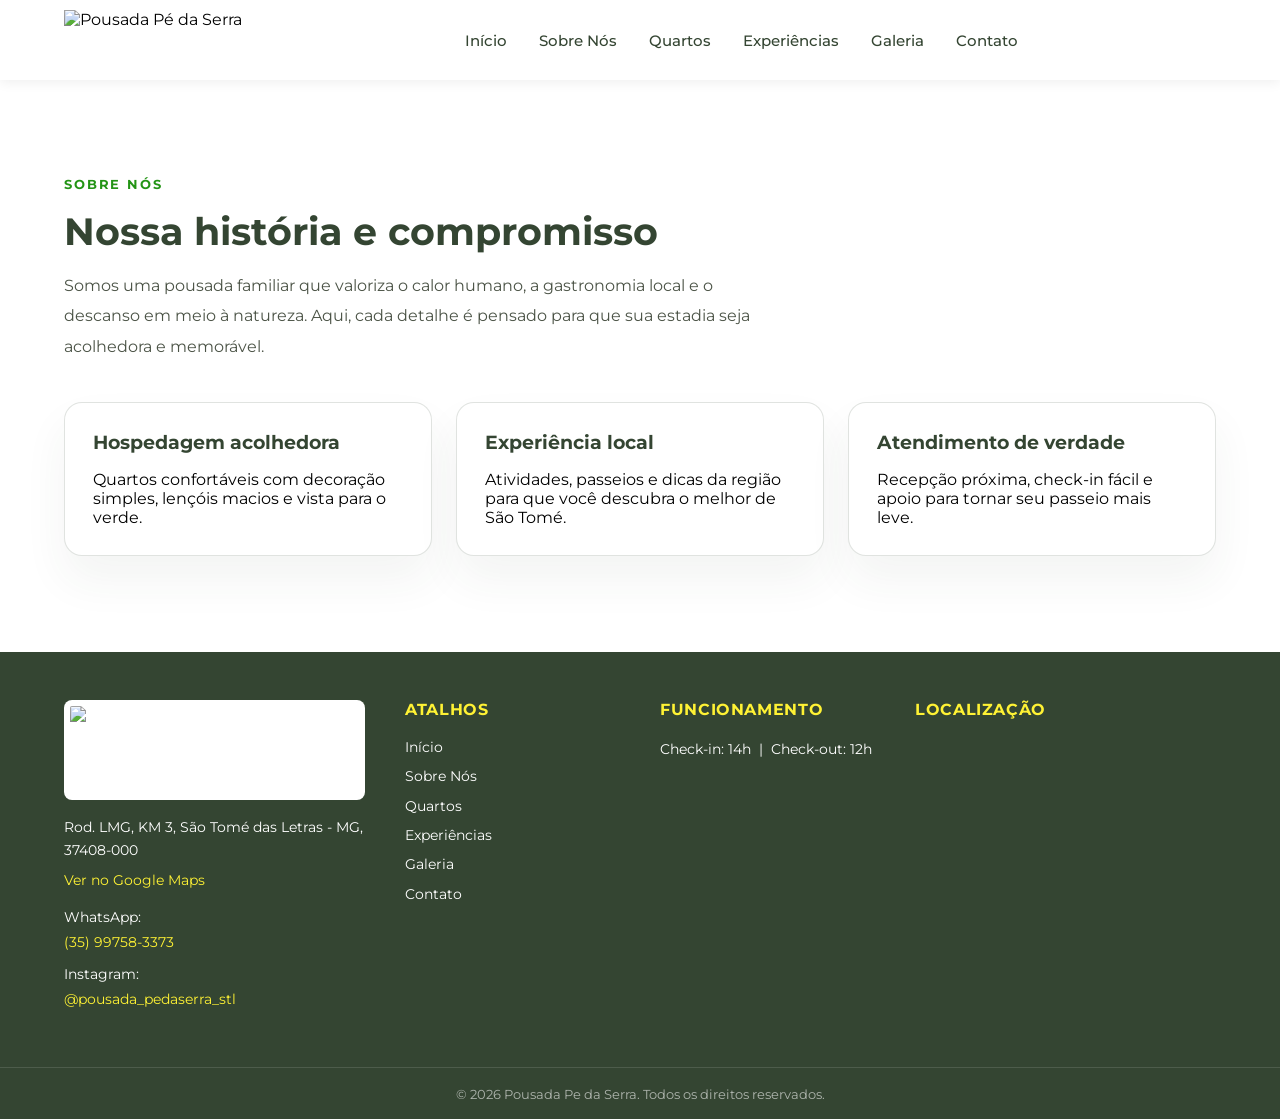
==== sobre.html @ 11a93ad6 "Criação da tela inicial e da tela "sobre nós" além de adicionar um sistema de slide que irá mostrar " ====
<!DOCTYPE html>
<html lang="pt-BR">
<head>
  <meta charset="UTF-8" />
  <meta name="viewport" content="width=device-width, initial-scale=1.0" />
  <title>Sobre Nós - Pousada Pé da Serra</title>

  <link rel="icon" type="image/png" href="Img/Logo.png" />
  <link rel="preconnect" href="https://fonts.googleapis.com" />
  <link rel="preconnect" href="https://fonts.gstatic.com" crossorigin />
  <link href="https://fonts.googleapis.com/css2?family=Montserrat:wght@400;500;600;700&display=swap" rel="stylesheet" />

  <link rel="stylesheet" href="style.css" />
</head>
<body>

  <header class="header" id="header">
    <div class="header__container">
      <a href="index.html" class="header__logo">
        <img src="Img/Logo.png" alt="Pousada Pé da Serra" />
      </a>

      <nav class="nav" id="nav">
        <ul class="nav__list">
          <li><a href="index.html" class="nav__link">Início</a></li>
          <li><a href="sobre.html" class="nav__link">Sobre Nós</a></li>
          <li><a href="#quartos" class="nav__link">Quartos</a></li>
          <li><a href="#experiencias" class="nav__link">Experiências</a></li>
          <li><a href="#galeria" class="nav__link">Galeria</a></li>
          <li><a href="#contato" class="nav__link">Contato</a></li>
        </ul>
      </nav>
    </div>
  </header>

  <main class="main">
    <section class="section about" id="sobre">
      <div class="section__container">
        <span class="section__eyebrow">Sobre Nós</span>
        <h2 class="section__title">Nossa história e compromisso</h2>
        <p class="section__text">
          Somos uma pousada familiar que valoriza o calor humano, a gastronomia local e o descanso em meio à natureza. Aqui, cada detalhe é pensado para que sua estadia seja acolhedora e memorável.
        </p>

        <div class="about__grid">
          <article class="feature-card">
            <h3>Hospedagem acolhedora</h3>
            <p>Quartos confortáveis com decoração simples, lençóis macios e vista para o verde.</p>
          </article>
          <article class="feature-card">
            <h3>Experiência local</h3>
            <p>Atividades, passeios e dicas da região para que você descubra o melhor de São Tomé.</p>
          </article>
          <article class="feature-card">
            <h3>Atendimento de verdade</h3>
            <p>Recepção próxima, check-in fácil e apoio para tornar seu passeio mais leve.</p>
          </article>
        </div>
      </div>
    </section>
  </main>

  <footer class="footer">
    <div class="footer__container">

      <div class="footer__brand">
        <img src="Img/Logo.png" alt="Pousada Pé da Serra" class="footer__logo" />
        <address class="footer__address">
          Rod. LMG, KM 3, São Tomé das Letras - MG, 37408-000
        </address>
        <a href="https://www.google.com/maps/search/Pousada+P%C3%A9+da+Serra+S%C3%A3o+Tom%C3%A9+das+Letras" class="footer__map-link" target="_blank" rel="noopener">
          Ver no Google Maps
        </a>
        <p class="footer__contact">
          WhatsApp:<br />
          <a href="https://wa.me/5535997583373">(35) 99758-3373</a>
        </p>
        <p class="footer__contact">
          Instagram:<br />
          <a href="https://instagram.com/pousada_pedaserra_stl" target="_blank" rel="noopener">
            @pousada_pedaserra_stl
          </a>
        </p>
      </div>

      <div class="footer__col">
        <h3 class="footer__title">Atalhos</h3>
        <ul class="footer__links">
          <li><a href="index.html">Início</a></li>
          <li><a href="sobre.html">Sobre Nós</a></li>
          <li><a href="#quartos">Quartos</a></li>
          <li><a href="#experiencias">Experiências</a></li>
          <li><a href="#galeria">Galeria</a></li>
          <li><a href="#contato">Contato</a></li>
        </ul>
      </div>

      <div class="footer__col">
        <h3 class="footer__title">Funcionamento</h3>
        <p>Check-in: 14h &nbsp;|&nbsp; Check-out: 12h</p>
      </div>

      <div class="footer__col">
        <h3 class="footer__title">Localização</h3>
        <div class="footer__map">
          <iframe
            title="Localização Pousada Pé da Serra"
            src="https://maps.google.com/maps?q=Pousada+P%C3%A9+da+Serra+S%C3%A3o+Tom%C3%A9+das+Letras&t=h&z=16&output=embed"
            allowfullscreen
            loading="lazy"
            referrerpolicy="no-referrer-when-downgrade">
          </iframe>
        </div>
      </div>

    </div>

    <div class="footer__bottom">
      <p>&copy; 2026 Pousada Pe da Serra. Todos os direitos reservados.</p>
    </div>
  </footer>

  <script src="script.js"></script>
</body>
</html>
---- style.css ----
:root {
  --clr-white: #ffffff;
  --clr-green: #239415;
  --clr-dark: #344532;
  --clr-yellow: #fff234;
  --clr-black: #000000;

  --font-main: 'Montserrat', sans-serif;

  --header-h: 80px;
}

*,
*::before,
*::after {
  box-sizing: border-box;
  margin: 0;
  padding: 0;
}

html {
  scroll-behavior: smooth;
}

body {
  font-family: var(--font-main);
  color: var(--clr-black);
  background-color: var(--clr-white);
}

ul { list-style: none; }
a { text-decoration: none; color: inherit; }
img { max-width: 100%; display: block; }
address { font-style: normal; }

.header {
  position: sticky;
  top: 0;
  z-index: 100;
  width: 100%;
  height: var(--header-h);
  background-color: var(--clr-white);
  box-shadow: 0 2px 12px rgba(0, 0, 0, 0.07);
  transition: box-shadow 0.3s;
}

.header.scrolled {
  box-shadow: 0 4px 20px rgba(0, 0, 0, 0.13);
}

.header__container {
  max-width: 1200px;
  height: 100%;
  margin: 0 auto;
  padding: 0 1.5rem;
  display: flex;
  align-items: center;
  justify-content: space-between;
  gap: 1.5rem;
}

.nav {
  flex: 1;
  display: flex;
  justify-content: center;
}

.header__logo img {
  height: 60px;
  width: auto;
  object-fit: contain;
}

.nav__list {
  display: flex;
  gap: 2rem;
  align-items: center;
}

.nav__link {
  font-size: 0.95rem;
  font-weight: 500;
  color: var(--clr-dark);
  position: relative;
  padding-bottom: 4px;
  transition: color 0.2s;
}

.nav__link::after {
  content: '';
  position: absolute;
  bottom: 0;
  left: 0;
  width: 0;
  height: 2px;
  background-color: var(--clr-green);
  transition: width 0.25s ease;
}

.nav__link:hover,
.nav__link.active {
  color: var(--clr-green);
}

.nav__link:hover::after,
.nav__link.active::after {
  width: 100%;
}

.main {
  min-height: 60vh;
}

.hero {
  min-height: calc(100vh - var(--header-h));
  display: flex;
  align-items: center;
  position: relative;
  overflow: hidden;
  color: var(--clr-white);
}

.hero::before {
  content: '';
  position: absolute;
  top: 0;
  left: 0;
  width: 100%;
  height: 100%;
  background: linear-gradient(180deg, rgba(35, 148, 21, 0.85) 0%, rgba(22, 58, 17, 0.85) 100%);
  z-index: 1;
}

.hero__slideshow {
  position: absolute;
  top: 0;
  left: 0;
  width: 100%;
  height: 100%;
  z-index: 0;
}

.hero__slide {
  position: absolute;
  top: 0;
  left: 0;
  width: 100%;
  height: 100%;
  background-size: cover;
  background-position: center;
  background-repeat: no-repeat;
  opacity: 0;
  animation: slideshow 20s infinite;
}

.hero__slide:nth-child(1) {
  background-image: url('Img/slide1.jpg');
  animation-delay: 0s;
}

.hero__slide:nth-child(2) {
  background-image: url('Img/slide2.jpg');
  animation-delay: 5s;
}

.hero__slide:nth-child(3) {
  background-image: url('Img/slide3.jpg');
  animation-delay: 10s;
}

.hero__slide:nth-child(4) {
  background-image: url('Img/slide4.jpg');
  animation-delay: 15s;
}

@keyframes slideshow {
  0%, 20% {
    opacity: 1;
  }
  25%, 100% {
    opacity: 0;
  }
}

.section__container {
  max-width: 1200px;
  margin: 0 auto;
  padding: 0 1.5rem;
  position: relative;
  z-index: 2;
}

.hero__content {
  max-width: 620px;
  padding: 5rem 0;
}

.hero__eyebrow {
  display: inline-block;
  margin-bottom: 1rem;
  font-weight: 700;
  text-transform: uppercase;
  letter-spacing: 0.16em;
  color: var(--clr-yellow);
  font-size: 0.8rem;
}

.hero__title {
  font-size: clamp(2.5rem, 4vw, 4rem);
  line-height: 1.05;
  margin-bottom: 1.5rem;
}

.hero__text {
  font-size: 1rem;
  line-height: 1.85;
  max-width: 38rem;
  margin-bottom: 2rem;
  color: rgba(255, 255, 255, 0.92);
}

.hero__actions {
  display: flex;
  flex-wrap: wrap;
  gap: 1rem;
}

.btn {
  display: inline-flex;
  align-items: center;
  justify-content: center;
  padding: 1rem 1.6rem;
  border-radius: 999px;
  font-weight: 700;
  transition: transform 0.2s, opacity 0.2s;
}

.btn:hover {
  transform: translateY(-1px);
  opacity: 0.95;
}

.btn--primary {
  background-color: var(--clr-yellow);
  color: var(--clr-dark);
}

.btn--secondary {
  background-color: rgba(255, 255, 255, 0.12);
  color: var(--clr-white);
  border: 1px solid rgba(255, 255, 255, 0.25);
}

.section {
  padding: 6rem 0;
}

.section--light {
  background-color: #f9f9f4;
}

.section__eyebrow {
  color: var(--clr-green);
  font-weight: 700;
  letter-spacing: 0.14em;
  text-transform: uppercase;
  display: block;
  margin-bottom: 1rem;
  font-size: 0.82rem;
}

.section__title {
  font-size: clamp(2rem, 3vw, 3rem);
  margin-bottom: 1rem;
  color: var(--clr-dark);
}

.section__text {
  max-width: 720px;
  margin-bottom: 2.5rem;
  line-height: 1.9;
  color: #4b5346;
}

.about__grid,
.card-grid,
.feature-grid,
.gallery-grid,
.contact-grid {
  display: grid;
  gap: 1.5rem;
}

.about__grid {
  grid-template-columns: repeat(3, minmax(200px, 1fr));
}

.feature-grid {
  grid-template-columns: repeat(3, minmax(220px, 1fr));
}

.card-grid {
  grid-template-columns: repeat(3, minmax(220px, 1fr));
}

.gallery-grid {
  grid-template-columns: repeat(4, minmax(160px, 1fr));
}

.contact-grid {
  grid-template-columns: repeat(3, minmax(220px, 1fr));
}

.feature-card,
.room-card,
.gallery-card,
.contact-card {
  background-color: var(--clr-white);
  border: 1px solid rgba(52, 69, 50, 0.15);
  border-radius: 18px;
  padding: 1.75rem;
  box-shadow: 0 24px 45px rgba(52, 69, 50, 0.06);
  transition: transform 0.2s, box-shadow 0.2s;
}

.feature-card:hover,
.room-card:hover,
.gallery-card:hover,
.contact-card:hover {
  transform: translateY(-4px);
  box-shadow: 0 30px 50px rgba(52, 69, 50, 0.12);
}

.feature-card h3,
.room-card h3,
.contact-card h3 {
  margin-bottom: 1rem;
  color: var(--clr-dark);
}

.gallery-card {
  min-height: 180px;
  display: flex;
  align-items: center;
  justify-content: center;
  background: linear-gradient(135deg, rgba(35, 148, 21, 0.12), rgba(255, 242, 52, 0.18));
  color: var(--clr-dark);
  font-weight: 700;
  text-align: center;
}

@media (max-width: 960px) {
  .nav__list {
    gap: 1rem;
    flex-wrap: wrap;
    justify-content: center;
  }

  .hero__content {
    padding: 3rem 0;
  }

  .about__grid,
  .feature-grid,
  .card-grid,
  .gallery-grid,
  .contact-grid {
    grid-template-columns: 1fr;
  }

  .footer__container {
    grid-template-columns: 1fr;
  }

  .footer__map iframe {
    width: 100%;
  }
}

@media (max-width: 640px) {
  .header__container {
    flex-direction: column;
    height: auto;
    padding: 1rem 1.5rem;
  }

  .header {
    position: relative;
  }

  .hero__title {
    font-size: 2.5rem;
  }
}

.footer {
  background-color: var(--clr-dark);
  color: var(--clr-white);
  padding-top: 3rem;
}

.footer__container {
  max-width: 1200px;
  margin: 0 auto;
  padding: 0 1.5rem 3rem;
  display: grid;
  grid-template-columns: 1.4fr 1fr 1fr 1.4fr;
  gap: 2.5rem;
}

.footer__logo {
  height: 100px;
  width: auto;
  object-fit: contain;
  margin-bottom: 1rem;
  background-color: var(--clr-white);
  border-radius: 8px;
  padding: 6px;
}

.footer__address {
  font-size: 0.9rem;
  line-height: 1.6;
  margin-bottom: 0.5rem;
}

.footer__map-link {
  display: inline-block;
  font-size: 0.9rem;
  color: var(--clr-yellow);
  margin-bottom: 1rem;
  transition: opacity 0.2s;
}

.footer__map-link:hover { opacity: 0.75; }

.footer__contact {
  font-size: 0.9rem;
  line-height: 1.7;
  margin-bottom: 0.5rem;
}

.footer__contact a {
  color: var(--clr-yellow);
  transition: opacity 0.2s;
}

.footer__contact a:hover { opacity: 0.75; }

.footer__title {
  font-size: 1rem;
  font-weight: 700;
  color: var(--clr-yellow);
  margin-bottom: 1.1rem;
  text-transform: uppercase;
  letter-spacing: 0.04em;
}

.footer__links li {
  margin-bottom: 0.65rem;
}

.footer__links a {
  font-size: 0.9rem;
  transition: color 0.2s;
}

.footer__links a:hover {
  color: var(--clr-yellow);
}

.footer__col p {
  font-size: 0.9rem;
  line-height: 1.7;
}

.footer__map iframe {
  width: 200%;
  height: 260px;
  border: none;
  border-radius: 6px;
}

.footer__bottom {
  border-top: 1px solid rgba(255, 255, 255, 0.12);
  text-align: center;
  padding: 1.1rem 1.5rem;
  font-size: 0.82rem;
  color: rgba(255, 255, 255, 0.6);
}
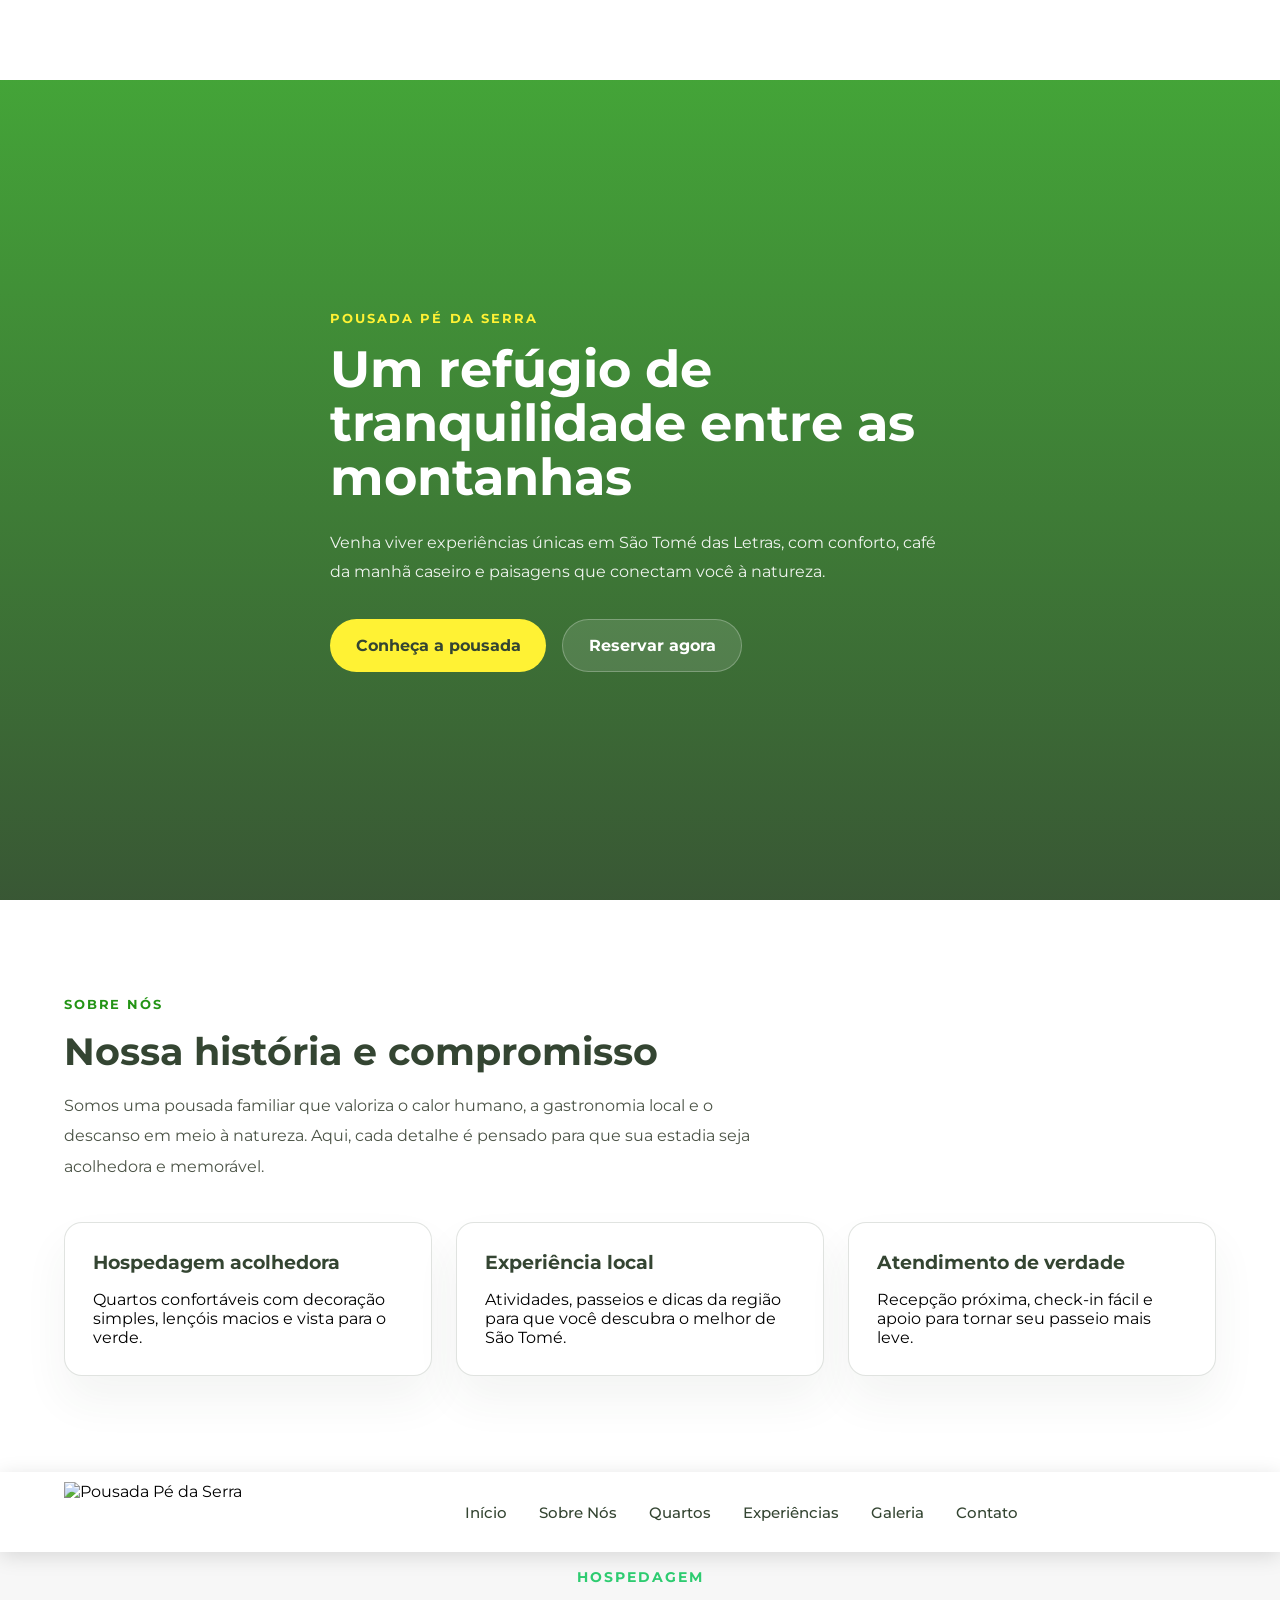
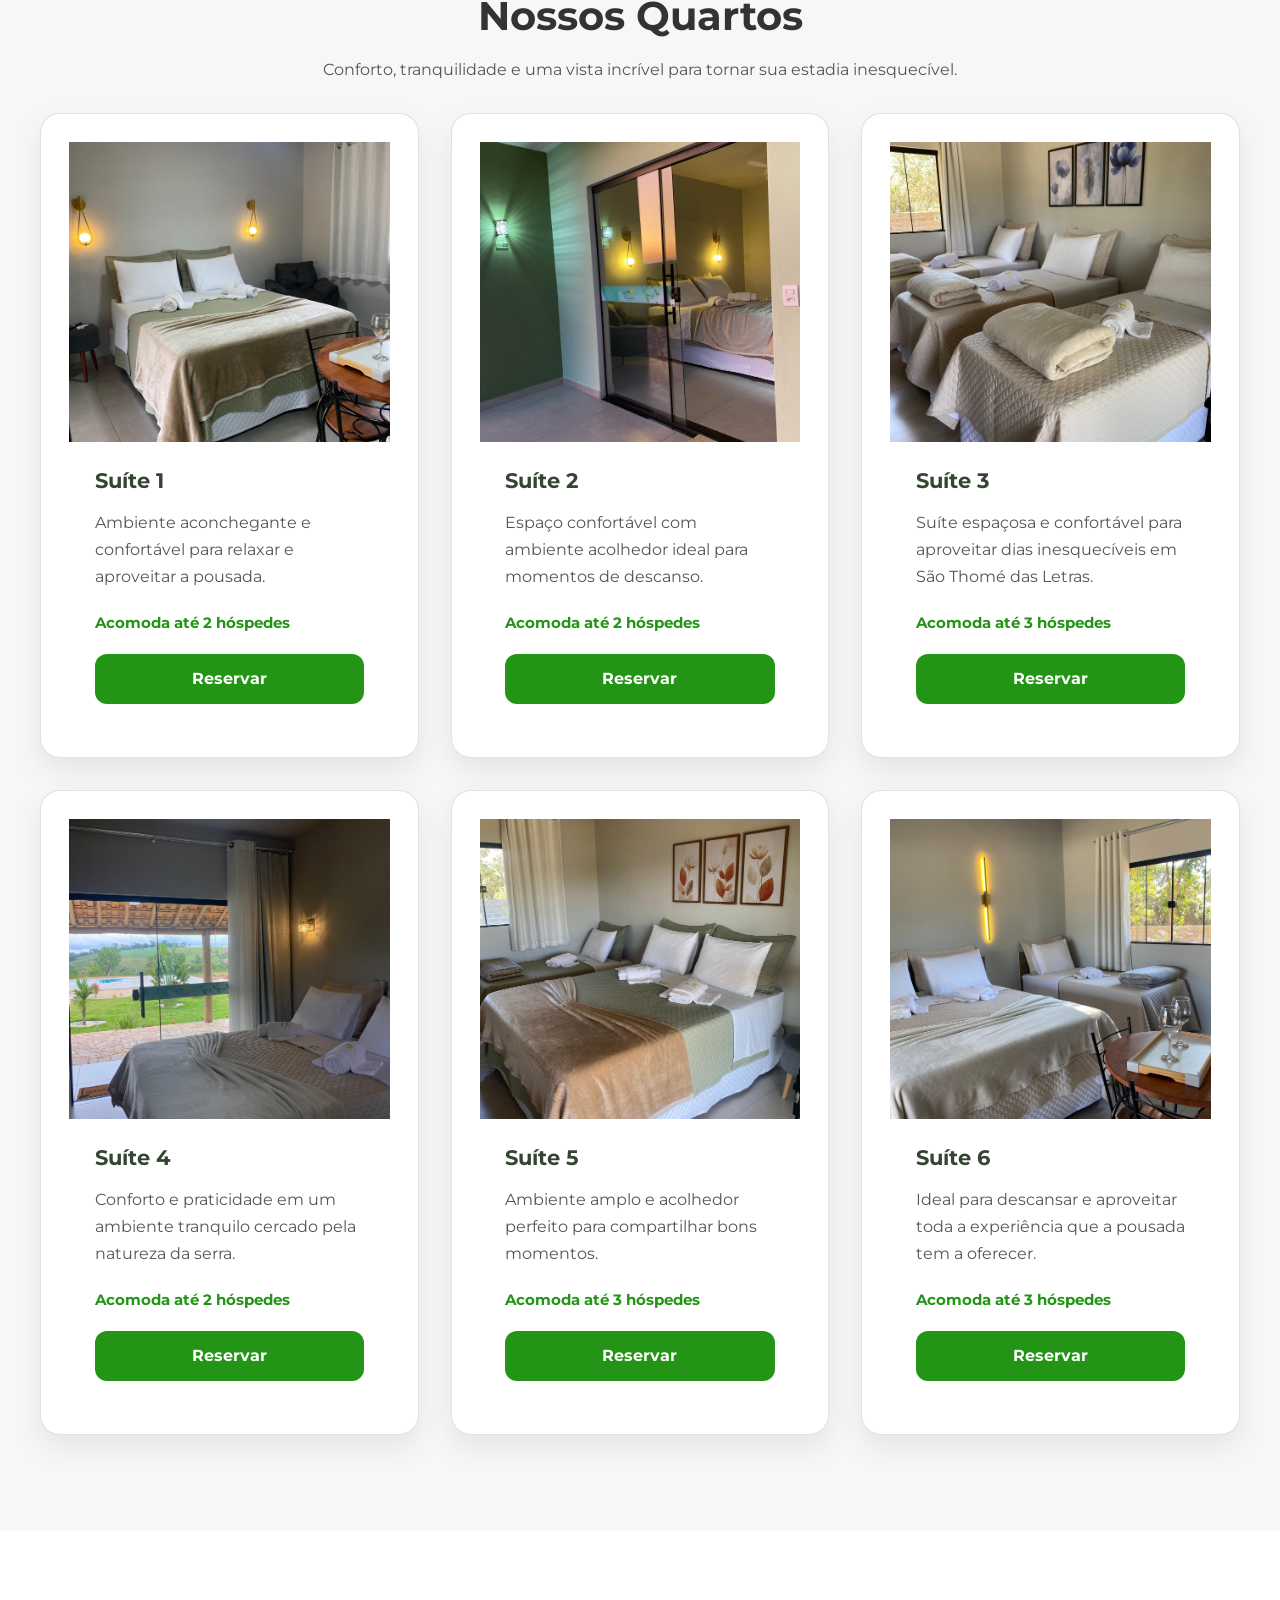
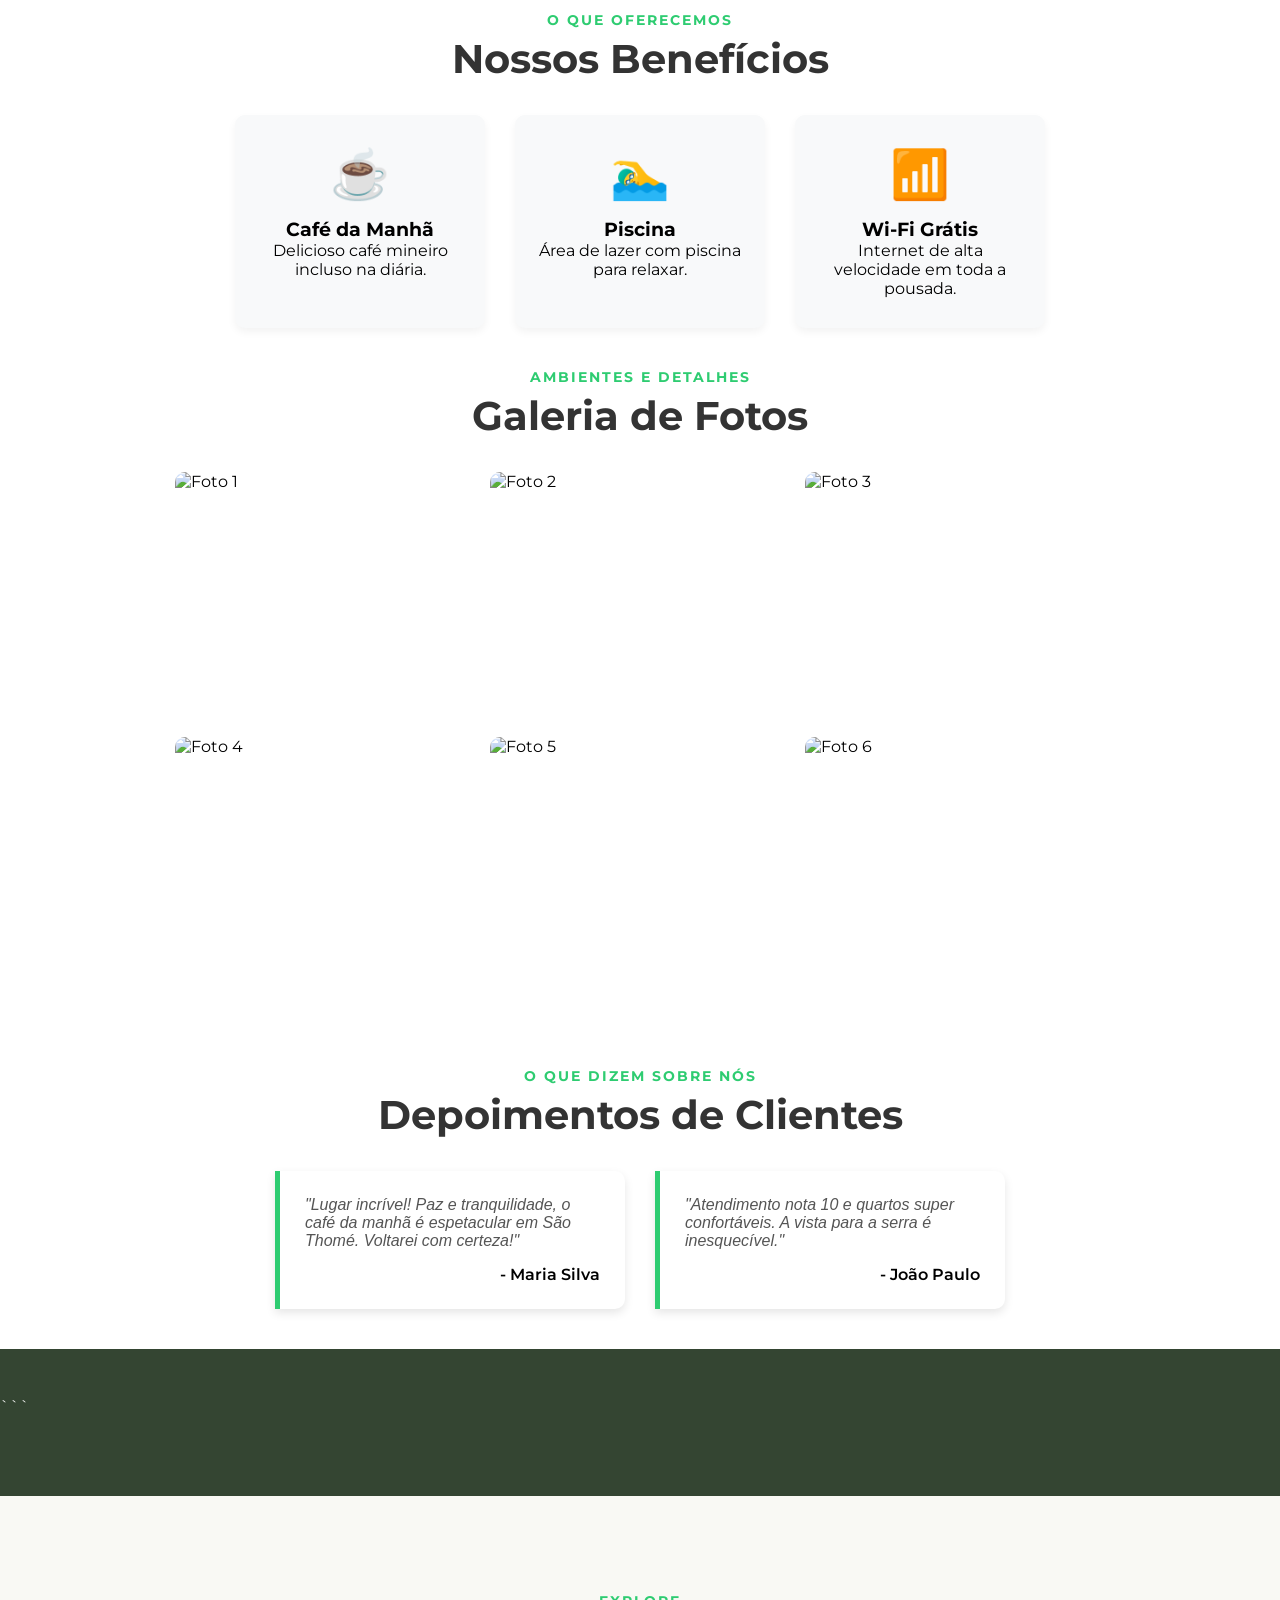
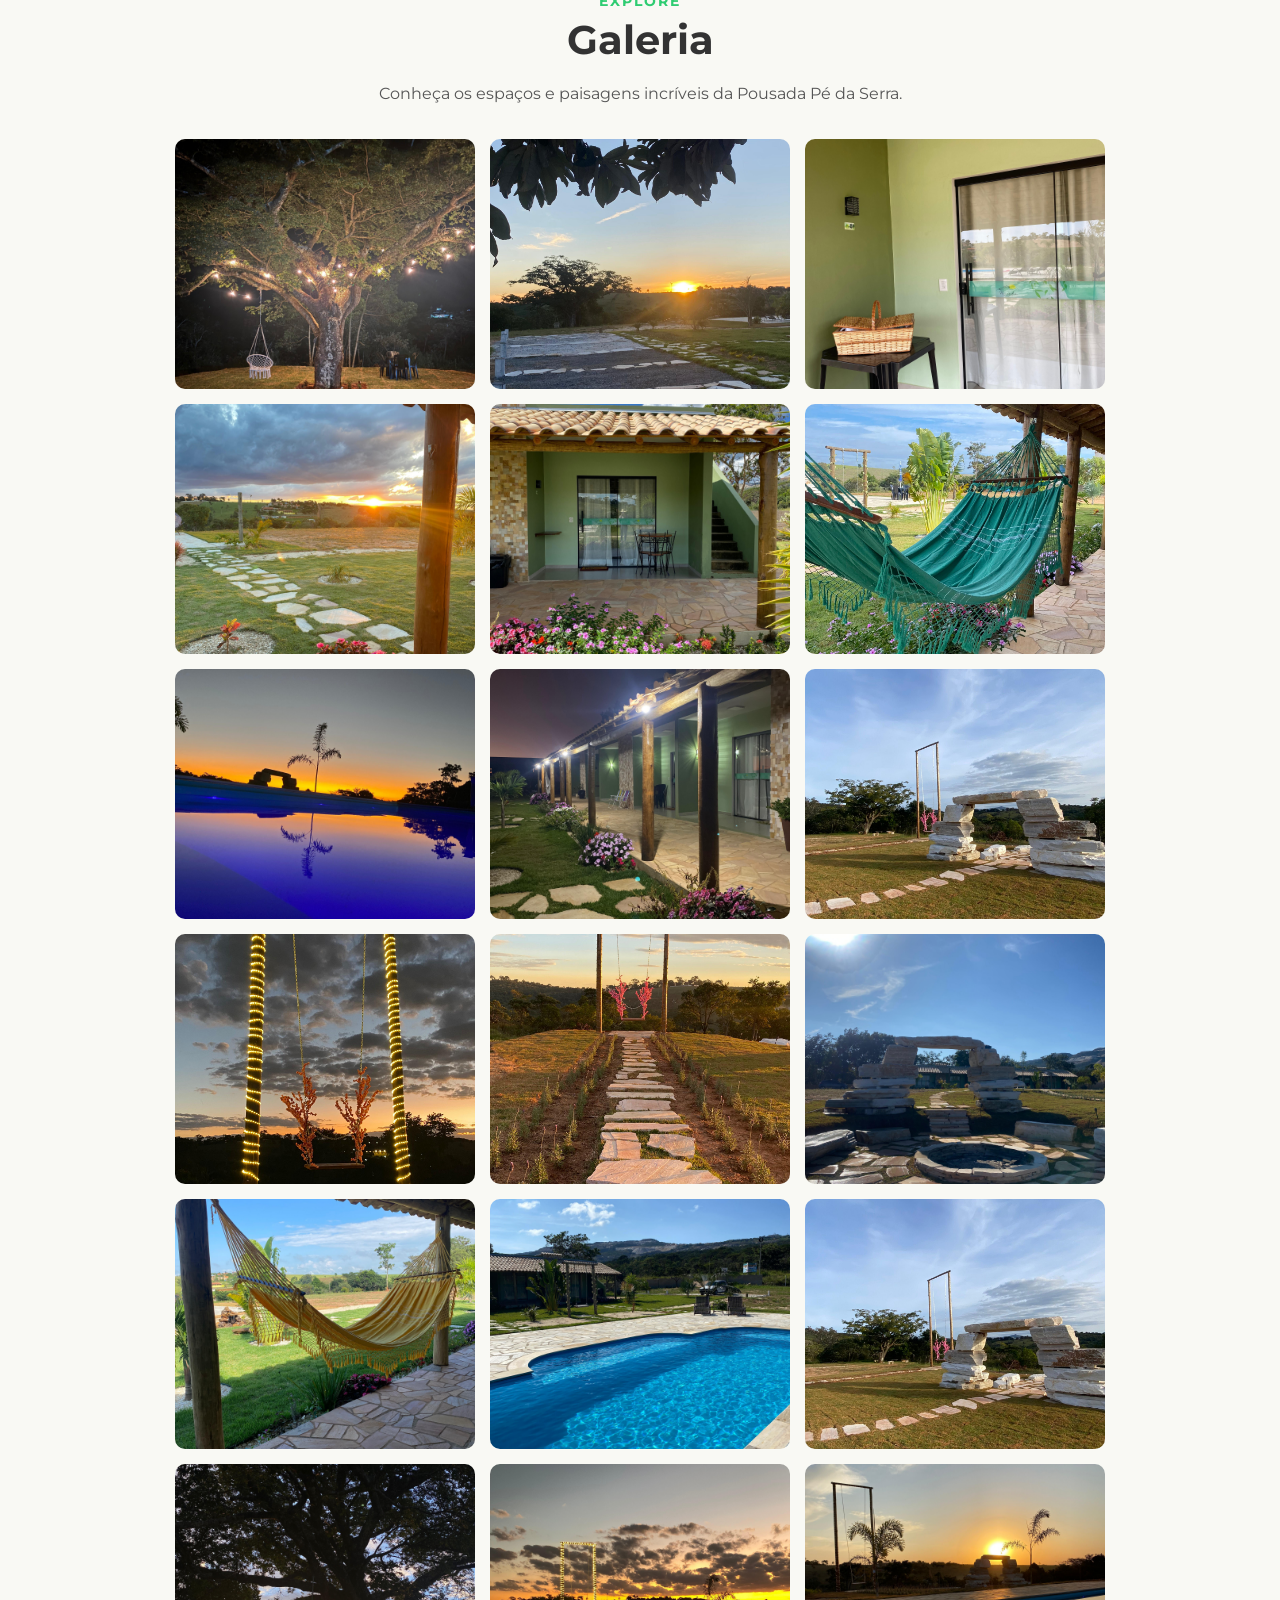
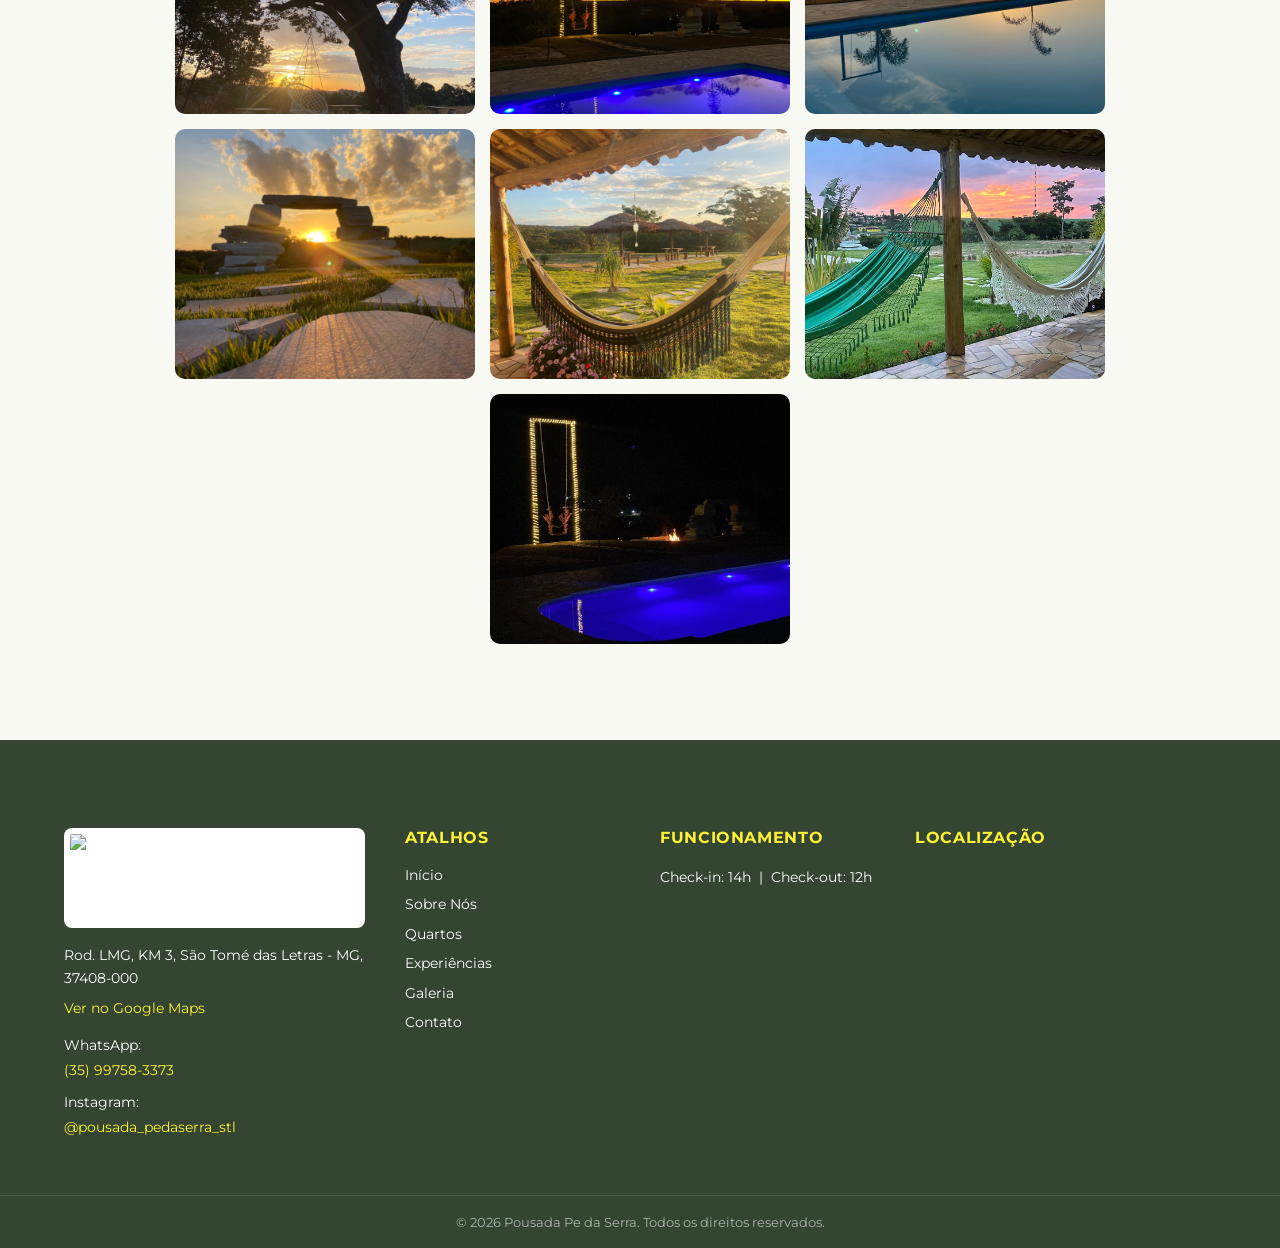
==== commit 325a652e: "Merge branch 'main' of https://github.com/RedellenJ/Projeto-disciplina---PHP" ====
--- a/sobre.html
+++ b/sobre.html
@@ -3,6 +3,7 @@
 <head>
   <meta charset="UTF-8" />
   <meta name="viewport" content="width=device-width, initial-scale=1.0" />
+  <meta http-equiv="refresh" content="0;url=index.html#quartos" />
   <title>Sobre Nós - Pousada Pé da Serra</title>
 
   <link rel="icon" type="image/png" href="Img/Logo.png" />
@@ -23,11 +24,11 @@
       <nav class="nav" id="nav">
         <ul class="nav__list">
           <li><a href="index.html" class="nav__link">Início</a></li>
-          <li><a href="sobre.html" class="nav__link">Sobre Nós</a></li>
-          <li><a href="#quartos" class="nav__link">Quartos</a></li>
-          <li><a href="#experiencias" class="nav__link">Experiências</a></li>
-          <li><a href="#galeria" class="nav__link">Galeria</a></li>
-          <li><a href="#contato" class="nav__link">Contato</a></li>
+          <li><a href="index.html#quartos" class="nav__link">Sobre Nós</a></li>
+          <li><a href="index.html#quartos" class="nav__link">Quartos</a></li>
+          <li><a href="index.html#experiencias" class="nav__link">Experiências</a></li>
+          <li><a href="index.html#galeria" class="nav__link">Galeria</a></li>
+          <li><a href="index.html#contato" class="nav__link">Contato</a></li>
         </ul>
       </nav>
     </div>
@@ -87,11 +88,11 @@
         <h3 class="footer__title">Atalhos</h3>
         <ul class="footer__links">
           <li><a href="index.html">Início</a></li>
-          <li><a href="sobre.html">Sobre Nós</a></li>
-          <li><a href="#quartos">Quartos</a></li>
-          <li><a href="#experiencias">Experiências</a></li>
-          <li><a href="#galeria">Galeria</a></li>
-          <li><a href="#contato">Contato</a></li>
+          <li><a href="index.html#quartos">Sobre Nós</a></li>
+          <li><a href="index.html#quartos">Quartos</a></li>
+          <li><a href="index.html#experiencias">Experiências</a></li>
+          <li><a href="index.html#galeria">Galeria</a></li>
+          <li><a href="index.html#contato">Contato</a></li>
         </ul>
       </div>
 
--- a/style.css
+++ b/style.css
@@ -128,58 +128,11 @@
   width: 100%;
   height: 100%;
   background: linear-gradient(180deg, rgba(35, 148, 21, 0.85) 0%, rgba(22, 58, 17, 0.85) 100%);
-  z-index: 1;
+  z-index: 0;
 }
 
 .hero__slideshow {
-  position: absolute;
-  top: 0;
-  left: 0;
-  width: 100%;
-  height: 100%;
-  z-index: 0;
-}
-
-.hero__slide {
-  position: absolute;
-  top: 0;
-  left: 0;
-  width: 100%;
-  height: 100%;
-  background-size: cover;
-  background-position: center;
-  background-repeat: no-repeat;
-  opacity: 0;
-  animation: slideshow 20s infinite;
-}
-
-.hero__slide:nth-child(1) {
-  background-image: url('Img/slide1.jpg');
-  animation-delay: 0s;
-}
-
-.hero__slide:nth-child(2) {
-  background-image: url('Img/slide2.jpg');
-  animation-delay: 5s;
-}
-
-.hero__slide:nth-child(3) {
-  background-image: url('Img/slide3.jpg');
-  animation-delay: 10s;
-}
-
-.hero__slide:nth-child(4) {
-  background-image: url('Img/slide4.jpg');
-  animation-delay: 15s;
-}
-
-@keyframes slideshow {
-  0%, 20% {
-    opacity: 1;
-  }
-  25%, 100% {
-    opacity: 0;
-  }
+  display: none;
 }
 
 .section__container {
@@ -349,6 +302,30 @@
   text-align: center;
 }
 
+.gallery {
+  padding: 6rem 0;
+  background-color: #f9f9f4;
+}
+
+.gallery__grid {
+  display: grid;
+  grid-template-columns: repeat(auto-fit, minmax(200px, 1fr));
+  gap: 1.5rem;
+}
+
+.gallery__image {
+  width: 100%;
+  height: 250px;
+  object-fit: cover;
+  border-radius: 8px;
+  transition: transform 0.3s ease, box-shadow 0.3s ease;
+}
+
+.gallery__image:hover {
+  transform: scale(1.05);
+  box-shadow: 0 8px 24px rgba(0, 0, 0, 0.15);
+}
+
 @media (max-width: 960px) {
   .nav__list {
     gap: 1rem;
@@ -490,7 +467,255 @@
 }
 
 
-
-
-
-
+/* ===== QUARTOS ===== */
+
+.rooms {
+  padding: 6rem 1.5rem;
+  background-color: #f7f7f7;
+}
+
+.rooms__container {
+  max-width: 1200px;
+  margin: 0 auto;
+}
+
+.section-header {
+  text-align: center;
+  margin-bottom: 4rem;
+}
+
+.section-subtitle {
+  color: var(--clr-green);
+  font-weight: 600;
+  text-transform: uppercase;
+  letter-spacing: 0.08em;
+  font-size: 0.85rem;
+}
+
+.section-title {
+  font-size: 2.4rem;
+  color: var(--clr-dark);
+  margin-top: 0.5rem;
+  margin-bottom: 1rem;
+}
+
+.section-text {
+  max-width: 650px;
+  margin: 0 auto;
+  color: #555;
+  line-height: 1.7;
+}
+
+.rooms__grid {
+  display: grid;
+  grid-template-columns: repeat(auto-fit, minmax(320px, 1fr));
+  gap: 2rem;
+}
+
+.room-card {
+  background-color: var(--clr-white);
+  border-radius: 20px;
+  overflow: hidden;
+  box-shadow: 0 12px 30px rgba(0,0,0,0.08);
+  transition:
+    transform 0.35s ease,
+    box-shadow 0.35s ease;
+}
+
+.room-card:hover {
+  transform: translateY(-10px);
+  box-shadow: 0 22px 45px rgba(0,0,0,0.14);
+}
+
+.room-card:hover .room-card__image {
+  transform: scale(1.05);
+}
+
+.room-card__image {
+  width: 100%;
+  height: 300px;
+  object-fit: cover;
+  transition: transform 0.5s ease;
+}
+
+.room-card__content {
+  padding: 1.6rem;
+}
+
+.room-card__top {
+  margin-bottom: 1rem;
+}
+
+.room-card__title {
+  font-size: 1.3rem;
+  color: var(--clr-dark);
+  font-weight: 700;
+}
+
+.room-card__description {
+  color: #555;
+  line-height: 1.7;
+  margin-bottom: 1.4rem;
+}
+
+.room-card__capacity {
+  display: inline-block;
+  margin-bottom: 1.4rem;
+  color: var(--clr-green);
+  font-weight: 700;
+  font-size: 0.95rem;
+}
+
+.room-card__button {
+  width: 100%;
+  display: flex;
+  align-items: center;
+  justify-content: center;
+  padding: 0.95rem;
+  border-radius: 12px;
+  background-color: var(--clr-green);
+  color: var(--clr-white);
+  font-weight: 700;
+  transition:
+    background-color 0.25s ease,
+    transform 0.25s ease;
+}
+
+.room-card__button:hover {
+  background-color: #1c7511;
+  transform: translateY(-2px);
+}
+
+@media (max-width: 768px) {
+  .rooms {
+    padding: 4rem 1rem;
+  }
+
+  .section-title {
+    font-size: 2rem;
+  }
+
+  .room-card__image {
+    height: 240px;
+  }
+}
+
+.benefits__grid {
+    display: flex;
+    gap: 30px;
+    justify-content: center;
+    flex-wrap: wrap;
+    margin-top: 2rem;
+}
+
+.benefit-card {
+    background-color: #f8f9fa;
+    padding: 30px 20px;
+    border-radius: 10px;
+    text-align: center;
+    width: 250px;
+    box-shadow: 0 4px 8px rgba(0,0,0,0.05);
+}
+
+.benefit-icon {
+    font-size: 3rem;
+    margin-bottom: 15px;
+}
+
+.gallery__grid {
+    display: flex;
+    gap: 15px;
+    justify-content: center;
+    flex-wrap: wrap;
+    margin-top: 2rem;
+}
+
+.gallery__image {
+    width: 300px;
+    height: 250px;
+    object-fit: cover;
+    border-radius: 10px;
+    transition: transform 0.3s ease;
+}
+
+.gallery__image:hover {
+    transform: scale(1.05);
+}
+
+.testimonials__grid {
+    display: flex;
+    gap: 30px;
+    justify-content: center;
+    flex-wrap: wrap;
+    margin-top: 2rem;
+}
+
+.testimonial-card {
+    background-color: #ffffff;
+    border-left: 5px solid #2ecc71;
+    padding: 25px;
+    width: 350px;
+    box-shadow: 0 4px 10px rgba(0,0,0,0.1);
+    border-radius: 0 10px 10px 0;
+}
+
+.testimonial-text {
+    font-style: italic;
+    margin-bottom: 15px;
+    color: #555;
+}
+
+.testimonial-author {
+    font-weight: 600;
+    text-align: right;
+}
+
+.gallery__grid {
+    display: flex;
+    gap: 15px;
+    justify-content: center;
+    flex-wrap: wrap;
+    margin-top: 2rem;
+    max-width: 1000px;
+    margin-left: auto;
+    margin-right: auto;
+}
+
+.gallery__image {
+    width: 300px;
+    height: 250px;
+    object-fit: cover;
+    border-radius: 10px;
+    transition: transform 0.3s ease;
+}
+
+.gallery__image:hover {
+    transform: scale(1.05);
+}
+
+.benefits, 
+.gallery, 
+.testimonials {
+    margin-top: 80px;
+    margin-bottom: 40px;
+}
+
+.section-header {
+    text-align: center;
+    margin-bottom: 30px;
+}
+
+.section-subtitle {
+    display: block;
+    color: #2ecc71;
+    text-transform: uppercase;
+    font-weight: 700;
+    letter-spacing: 2px;
+    font-size: 0.9rem;
+}
+
+.section-title {
+    font-size: 2.5rem;
+    color: #333;
+    margin-top: 5px;
+}
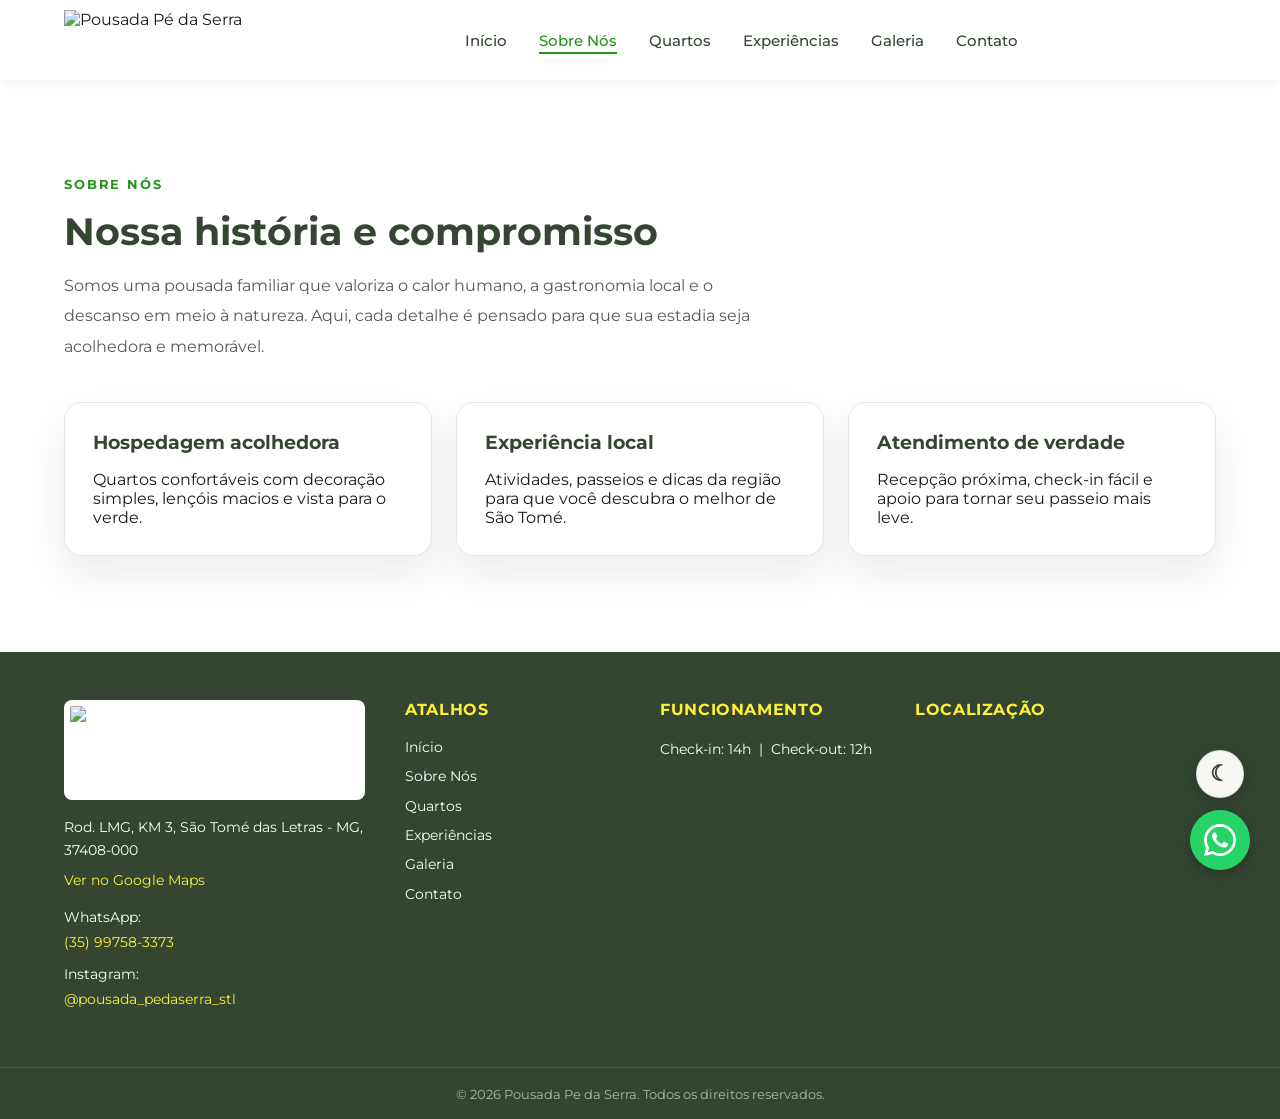
==== commit 6fafd88e: "Atualiza site da Pousada Pé da Serra para HTML" ====
--- a/sobre.html
+++ b/sobre.html
@@ -3,7 +3,6 @@
 <head>
   <meta charset="UTF-8" />
   <meta name="viewport" content="width=device-width, initial-scale=1.0" />
-  <meta http-equiv="refresh" content="0;url=index.html#quartos" />
   <title>Sobre Nós - Pousada Pé da Serra</title>
 
   <link rel="icon" type="image/png" href="Img/Logo.png" />
@@ -13,6 +12,7 @@
 
   <link rel="stylesheet" href="style.css" />
 </head>
+
 <body>
 
   <header class="header" id="header">
@@ -24,9 +24,9 @@
       <nav class="nav" id="nav">
         <ul class="nav__list">
           <li><a href="index.html" class="nav__link">Início</a></li>
-          <li><a href="index.html#quartos" class="nav__link">Sobre Nós</a></li>
+          <li><a href="sobre.html" class="nav__link">Sobre Nós</a></li>
           <li><a href="index.html#quartos" class="nav__link">Quartos</a></li>
-          <li><a href="index.html#experiencias" class="nav__link">Experiências</a></li>
+          <li><a href="index.html#depoimentos" class="nav__link">Experiências</a></li>
           <li><a href="index.html#galeria" class="nav__link">Galeria</a></li>
           <li><a href="index.html#contato" class="nav__link">Contato</a></li>
         </ul>
@@ -88,9 +88,9 @@
         <h3 class="footer__title">Atalhos</h3>
         <ul class="footer__links">
           <li><a href="index.html">Início</a></li>
-          <li><a href="index.html#quartos">Sobre Nós</a></li>
+          <li><a href="sobre.html">Sobre Nós</a></li>
           <li><a href="index.html#quartos">Quartos</a></li>
-          <li><a href="index.html#experiencias">Experiências</a></li>
+          <li><a href="index.html#depoimentos">Experiências</a></li>
           <li><a href="index.html#galeria">Galeria</a></li>
           <li><a href="index.html#contato">Contato</a></li>
         </ul>
@@ -117,10 +117,18 @@
     </div>
 
     <div class="footer__bottom">
+      <img src="Img/Logo.png" alt="Pousada Pé da Serra" class="footer__logo footer__logo--mobile" />
       <p>&copy; 2026 Pousada Pe da Serra. Todos os direitos reservados.</p>
     </div>
   </footer>
 
-  <script src="script.js"></script>
-</body>
-</html>+    <button class="theme-toggle theme-toggle--floating" type="button" aria-label="Ativar modo escuro" aria-pressed="false">
+      <span class="theme-toggle__icon" aria-hidden="true">☾</span>
+      <span class="theme-toggle__label">Modo escuro</span>
+    </button>
+    <a href="https://wa.me/5535997583373?text=Ol%C3%A1%21%20Gostaria%20de%20saber%20mais%20sobre%20a%20Pousada%20P%C3%A9%20da%20Serra." target="_blank" rel="noopener" class="whatsapp-float" title="Fale conosco pelo WhatsApp" aria-label="Fale conosco pelo WhatsApp">
+      <svg xmlns="http://www.w3.org/2000/svg" viewBox="0 0 24 24" fill="white" width="32px" height="32px"><path d="M17.472 14.382c-.297-.149-1.758-.867-2.03-.967-.273-.099-.471-.148-.67.15-.197.297-.767.966-.94 1.164-.173.199-.347.223-.644.075-.297-.15-1.255-.463-2.39-1.475-.883-.788-1.48-1.761-1.653-2.059-.173-.297-.018-.458.13-.606.134-.133.298-.347.446-.52.149-.174.198-.298.298-.497.099-.198.05-.371-.025-.52-.075-.149-.669-1.612-.916-2.207-.242-.579-.487-.5-.669-.51-.173-.008-.371-.01-.57-.01-.198 0-.52.074-.792.372-.272.297-1.04 1.016-1.04 2.479 0 1.462 1.065 2.875 1.213 3.074.149.198 2.096 3.2 5.077 4.487.709.306 1.262.489 1.694.625.712.227 1.36.195 1.871.118.571-.085 1.758-.719 2.006-1.413.248-.694.248-1.289.173-1.413-.074-.124-.272-.198-.57-.347z"/><path d="M12 0C5.373 0 0 5.373 0 12c0 2.123.554 4.132 1.528 5.876L0 24l6.313-1.507A11.94 11.94 0 0 0 12 24c6.627 0 12-5.373 12-12S18.627 0 12 0zm0 21.894a9.866 9.866 0 0 1-5.031-1.378l-.361-.214-3.741.981.999-3.648-.235-.374A9.867 9.867 0 0 1 2.106 12C2.106 6.58 6.58 2.106 12 2.106c5.421 0 9.894 4.474 9.894 9.894 0 5.421-4.473 9.894-9.894 9.894z"/></svg>
+    </a>
+    <script src="script.js"></script>
+  </body>
+</html>
--- a/style.css
+++ b/style.css
@@ -1,10 +1,19 @@
-:root {
+:root {
+  color-scheme: light;
   --clr-white: #ffffff;
   --clr-green: #239415;
   --clr-dark: #344532;
   --clr-yellow: #fff234;
   --clr-black: #000000;
-
+  --page-bg: #ffffff;
+  --surface: #ffffff;
+  --surface-muted: #f7f7f3;
+  --text-main: #171a16;
+  --text-muted: #555b53;
+  --heading: #344532;
+  --border: rgba(52, 69, 50, 0.13);
+  --shadow: rgba(35, 48, 35, 0.09);
+  --footer-bg: #344532;
   --font-main: 'Montserrat', sans-serif;
 
   --header-h: 80px;
@@ -18,14 +27,19 @@
   padding: 0;
 }
 
-html {
-  scroll-behavior: smooth;
-}
+html {
+  scroll-behavior: auto;
+}
 
 body {
   font-family: var(--font-main);
   color: var(--clr-black);
   background-color: var(--clr-white);
+}
+
+html,
+body {
+  overflow-x: hidden;
 }
 
 ul { list-style: none; }
@@ -128,11 +142,58 @@
   width: 100%;
   height: 100%;
   background: linear-gradient(180deg, rgba(35, 148, 21, 0.85) 0%, rgba(22, 58, 17, 0.85) 100%);
+  z-index: 1;
+}
+
+.hero__slideshow {
+  position: absolute;
+  top: 0;
+  left: 0;
+  width: 100%;
+  height: 100%;
   z-index: 0;
 }
 
-.hero__slideshow {
-  display: none;
+.hero__slide {
+  position: absolute;
+  top: 0;
+  left: 0;
+  width: 100%;
+  height: 100%;
+  background-size: cover;
+  background-position: center;
+  background-repeat: no-repeat;
+  opacity: 0;
+  animation: slideshow 20s infinite;
+}
+
+.hero__slide:nth-child(1) {
+  background-image: url('Img/slide1.jpg');
+  animation-delay: 0s;
+}
+
+.hero__slide:nth-child(2) {
+  background-image: url('Img/slide2.jpg');
+  animation-delay: 5s;
+}
+
+.hero__slide:nth-child(3) {
+  background-image: url('Img/slide3.jpg');
+  animation-delay: 10s;
+}
+
+.hero__slide:nth-child(4) {
+  background-image: url('Img/slide4.jpg');
+  animation-delay: 15s;
+}
+
+@keyframes slideshow {
+  0%, 20% {
+    opacity: 1;
+  }
+  25%, 100% {
+    opacity: 0;
+  }
 }
 
 .section__container {
@@ -302,30 +363,6 @@
   text-align: center;
 }
 
-.gallery {
-  padding: 6rem 0;
-  background-color: #f9f9f4;
-}
-
-.gallery__grid {
-  display: grid;
-  grid-template-columns: repeat(auto-fit, minmax(200px, 1fr));
-  gap: 1.5rem;
-}
-
-.gallery__image {
-  width: 100%;
-  height: 250px;
-  object-fit: cover;
-  border-radius: 8px;
-  transition: transform 0.3s ease, box-shadow 0.3s ease;
-}
-
-.gallery__image:hover {
-  transform: scale(1.05);
-  box-shadow: 0 8px 24px rgba(0, 0, 0, 0.15);
-}
-
 @media (max-width: 960px) {
   .nav__list {
     gap: 1rem;
@@ -385,7 +422,7 @@
   gap: 2.5rem;
 }
 
-.footer__logo {
+.footer__logo {
   height: 100px;
   width: auto;
   object-fit: contain;
@@ -452,7 +489,7 @@
 }
 
 .footer__map iframe {
-  width: 200%;
+  width: 100%;
   height: 260px;
   border: none;
   border-radius: 6px;
@@ -586,6 +623,171 @@
   transform: translateY(-2px);
 }
 
+.benefits,
+.testimonials,
+.gallery {
+  padding: 6rem 0;
+}
+
+.benefits {
+  background: linear-gradient(180deg, #ffffff 0%, #f4f7ef 100%);
+}
+
+.benefits__grid,
+.testimonials__grid,
+.gallery__grid {
+  display: grid;
+  gap: 1.5rem;
+}
+
+.benefits__grid {
+  grid-template-columns: repeat(3, minmax(220px, 1fr));
+}
+
+.benefit-card,
+.testimonial-card {
+  background-color: var(--clr-white);
+  border: 1px solid rgba(52, 69, 50, 0.1);
+  border-radius: 20px;
+  box-shadow: 0 20px 45px rgba(52, 69, 50, 0.08);
+}
+
+.benefit-card {
+  padding: 2rem 1.5rem;
+  text-align: center;
+}
+
+.benefit-icon {
+  width: 68px;
+  height: 68px;
+  margin: 0 auto 1rem;
+  display: grid;
+  place-items: center;
+  border-radius: 50%;
+  font-size: 1.8rem;
+  background: linear-gradient(135deg, rgba(35, 148, 21, 0.12), rgba(255, 242, 52, 0.32));
+}
+
+.benefit-title {
+  color: var(--clr-dark);
+  margin-bottom: 0.75rem;
+}
+
+.benefit-desc {
+  color: #555;
+  line-height: 1.7;
+}
+
+.testimonials {
+  background-color: #f8f8f3;
+}
+
+.testimonials__grid {
+  grid-template-columns: repeat(2, minmax(260px, 1fr));
+  align-items: start;
+  gap: 1.75rem;
+}
+
+.footer__logo--mobile { display: none; }
+
+.testimonial-card {
+  padding: 0.65rem;
+  overflow: hidden;
+}
+
+.testimonial__link {
+  display: block;
+  border-radius: 14px;
+  overflow: hidden;
+  cursor: zoom-in;
+}
+
+.testimonial__image {
+  display: block;
+  width: 100%;
+  height: auto;
+  background: #fff;
+}
+
+.testimonial-text {
+  color: #495244;
+  line-height: 1.9;
+  margin-bottom: 1.25rem;
+  font-size: 1rem;
+}
+
+.testimonial-author {
+  color: var(--clr-green);
+  font-size: 1rem;
+}
+
+.gallery {
+  background-color: var(--clr-white);
+}
+
+.gallery__grid {
+  grid-template-columns: repeat(auto-fit, minmax(220px, 1fr));
+}
+
+.gallery__link {
+  position: relative;
+  overflow: hidden;
+  border-radius: 18px;
+  box-shadow: 0 18px 36px rgba(0, 0, 0, 0.12);
+}
+
+.gallery__image {
+  width: 100%;
+  height: 240px;
+  object-fit: cover;
+  transition: transform 0.35s ease, filter 0.35s ease;
+}
+
+.gallery__link:hover .gallery__image {
+  transform: scale(1.06);
+  filter: saturate(1.05);
+}
+
+.gallery-modal {
+  position: fixed;
+  inset: 0;
+  display: flex;
+  align-items: center;
+  justify-content: center;
+  padding: 2rem;
+  background-color: rgba(0, 0, 0, 0.82);
+  opacity: 0;
+  visibility: hidden;
+  transition: opacity 0.25s ease, visibility 0.25s ease;
+  z-index: 1200;
+}
+
+.gallery-modal.is-open {
+  opacity: 1;
+  visibility: visible;
+}
+
+.gallery-modal__close {
+  position: absolute;
+  top: 1.25rem;
+  right: 1.25rem;
+  width: 48px;
+  height: 48px;
+  border: none;
+  border-radius: 50%;
+  background-color: rgba(255, 255, 255, 0.14);
+  color: var(--clr-white);
+  font-size: 2rem;
+  cursor: pointer;
+}
+
+.gallery-modal__image {
+  max-width: min(1100px, 100%);
+  max-height: 88vh;
+  border-radius: 18px;
+  box-shadow: 0 24px 70px rgba(0, 0, 0, 0.45);
+}
+
 @media (max-width: 768px) {
   .rooms {
     padding: 4rem 1rem;
@@ -595,127 +797,262 @@
     font-size: 2rem;
   }
 
+  .benefits,
+  .testimonials,
+  .gallery {
+    padding: 4rem 0;
+  }
+
+  .benefits__grid,
+  .testimonials__grid,
+  .gallery__grid {
+    grid-template-columns: 1fr;
+  }
+
+  .gallery__image {
+    height: 220px;
+  }
+
   .room-card__image {
     height: 240px;
   }
 }
 
-.benefits__grid {
+.whatsapp-float {
+    position: fixed;
+    bottom: 30px;
+    right: 30px;
+    background-color: #25D366;
+    border-radius: 50%;
+    width: 60px;
+    height: 60px;
     display: flex;
-    gap: 30px;
+    align-items: center;
     justify-content: center;
-    flex-wrap: wrap;
-    margin-top: 2rem;
-}
-
-.benefit-card {
-    background-color: #f8f9fa;
-    padding: 30px 20px;
-    border-radius: 10px;
-    text-align: center;
-    width: 250px;
-    box-shadow: 0 4px 8px rgba(0,0,0,0.05);
-}
-
-.benefit-icon {
-    font-size: 3rem;
-    margin-bottom: 15px;
-}
-
-.gallery__grid {
-    display: flex;
-    gap: 15px;
-    justify-content: center;
-    flex-wrap: wrap;
-    margin-top: 2rem;
-}
-
-.gallery__image {
-    width: 300px;
-    height: 250px;
-    object-fit: cover;
-    border-radius: 10px;
-    transition: transform 0.3s ease;
-}
-
-.gallery__image:hover {
-    transform: scale(1.05);
-}
-
-.testimonials__grid {
-    display: flex;
-    gap: 30px;
-    justify-content: center;
-    flex-wrap: wrap;
-    margin-top: 2rem;
-}
-
-.testimonial-card {
-    background-color: #ffffff;
-    border-left: 5px solid #2ecc71;
-    padding: 25px;
-    width: 350px;
-    box-shadow: 0 4px 10px rgba(0,0,0,0.1);
-    border-radius: 0 10px 10px 0;
-}
-
-.testimonial-text {
-    font-style: italic;
-    margin-bottom: 15px;
-    color: #555;
-}
-
-.testimonial-author {
-    font-weight: 600;
-    text-align: right;
-}
-
-.gallery__grid {
-    display: flex;
-    gap: 15px;
-    justify-content: center;
-    flex-wrap: wrap;
-    margin-top: 2rem;
-    max-width: 1000px;
-    margin-left: auto;
-    margin-right: auto;
-}
-
-.gallery__image {
-    width: 300px;
-    height: 250px;
-    object-fit: cover;
-    border-radius: 10px;
-    transition: transform 0.3s ease;
-}
-
-.gallery__image:hover {
-    transform: scale(1.05);
-}
-
-.benefits, 
-.gallery, 
-.testimonials {
-    margin-top: 80px;
-    margin-bottom: 40px;
-}
-
-.section-header {
-    text-align: center;
-    margin-bottom: 30px;
-}
-
-.section-subtitle {
-    display: block;
-    color: #2ecc71;
-    text-transform: uppercase;
-    font-weight: 700;
-    letter-spacing: 2px;
-    font-size: 0.9rem;
-}
-
-.section-title {
-    font-size: 2.5rem;
-    color: #333;
-    margin-top: 5px;
-}+    box-shadow: 0 4px 12px rgba(0, 0, 0, 0.25);
+    z-index: 9999;
+    transition: transform 0.2s ease, box-shadow 0.2s ease;
+}
+
+.whatsapp-float:hover {
+    transform: scale(1.1);
+    box-shadow: 0 6px 16px rgba(0, 0, 0, 0.35);
+}
+
+/* Desktop testimonials: compact previews; mobile retains full image height. */
+@media (min-width: 1024px) {
+  .testimonials__grid { grid-template-columns: repeat(3, minmax(0, 1fr)); }
+  .testimonial__link {
+    height: 285px;
+    display: flex;
+    align-items: center;
+    justify-content: center;
+  }
+  .testimonial__image {
+    width: 100%;
+    height: 100%;
+    object-fit: contain;
+  }
+}
+
+@media (min-width: 769px) and (max-width: 1023px) {
+  .testimonial__link {
+    height: 300px;
+    display: flex;
+    align-items: center;
+    justify-content: center;
+  }
+  .testimonial__image { width: 100%; height: 100%; object-fit: contain; }
+}
+
+/* Theme palette shared by both pages. */
+:root[data-theme="dark"] {
+  color-scheme: dark;
+  --clr-green: #8dcf7c;
+  --clr-yellow: #e9d681;
+  --page-bg: #141b16;
+  --surface: #1b251e;
+  --surface-muted: #18221b;
+  --text-main: #edf1e9;
+  --text-muted: #c0cbbd;
+  --heading: #e1ebdc;
+  --border: rgba(224, 237, 219, 0.12);
+  --shadow: rgba(0, 0, 0, 0.25);
+  --footer-bg: #101711;
+}
+
+body {
+  color: var(--text-main);
+  background-color: var(--page-bg);
+  transition: color 0.25s ease, background-color 0.25s ease;
+}
+
+.header {
+  background-color: var(--surface);
+  transition: box-shadow 0.3s, background-color 0.25s ease;
+}
+
+.nav__link,
+.section__title,
+.feature-card h3,
+.room-card h3,
+.contact-card h3,
+.gallery-card,
+.room-card__title,
+.section-title { color: var(--heading); }
+
+.section__text,
+.section-text,
+.room-card__description,
+.benefit-desc,
+.testimonial-text { color: var(--text-muted); }
+
+.section--light,
+.rooms,
+.testimonials { background-color: var(--surface-muted); }
+
+.benefits {
+  background: linear-gradient(180deg, var(--page-bg) 0%, var(--surface-muted) 100%);
+}
+
+.gallery { background-color: var(--page-bg); }
+
+.feature-card,
+.room-card,
+.gallery-card,
+.contact-card,
+.benefit-card,
+.testimonial-card {
+  background-color: var(--surface);
+  border-color: var(--border);
+  box-shadow: 0 18px 40px var(--shadow);
+  transition: transform 0.2s, box-shadow 0.25s ease, background-color 0.25s ease, border-color 0.25s ease;
+}
+
+.gallery-card,
+.benefit-icon {
+  background: linear-gradient(135deg, rgba(90, 151, 78, 0.2), rgba(201, 178, 88, 0.16));
+}
+
+.room-card__button { background-color: #287d24; }
+:root[data-theme="dark"] .room-card__button { background-color: #397d36; }
+
+.footer { background-color: var(--footer-bg); }
+.footer__logo { background-color: #fff; }
+
+.gallery-modal__nav,
+.gallery-modal__close {
+  display: grid;
+  place-items: center;
+  position: absolute;
+  z-index: 1;
+  width: 48px;
+  height: 48px;
+  border: 1px solid rgba(255, 255, 255, 0.28);
+  border-radius: 50%;
+  background: rgba(20, 27, 22, 0.72);
+  color: #fff;
+  font: 400 2rem/1 var(--font-main);
+  cursor: pointer;
+  transition: background-color 0.2s ease, transform 0.2s ease;
+}
+
+.gallery-modal__nav:hover,
+.gallery-modal__close:hover { background: rgba(35, 148, 21, 0.92); }
+.gallery-modal__close { top: 1rem; right: 1rem; font-size: 1.8rem; }
+.gallery-modal__nav--previous { left: max(1rem, calc((100vw - 1100px) / 2 - 4rem)); }
+.gallery-modal__nav--next { right: max(1rem, calc((100vw - 1100px) / 2 - 4rem)); }
+.gallery-modal__counter {
+  position: absolute;
+  bottom: 1rem;
+  left: 50%;
+  transform: translateX(-50%);
+  padding: 0.4rem 0.8rem;
+  border-radius: 999px;
+  background: rgba(20, 27, 22, 0.72);
+  color: #fff;
+  font-size: 0.9rem;
+}
+
+.gallery-modal__counter:empty { display: none; }
+.gallery-modal__nav[hidden] { display: none; }
+
+:root[data-theme="dark"] .benefit-title { color: var(--heading); }
+
+.theme-toggle {
+  flex: 0 0 auto;
+  display: inline-flex;
+  align-items: center;
+  justify-content: center;
+  gap: 0.45rem;
+  min-height: 40px;
+  padding: 0.5rem 0.75rem;
+  border: 1px solid var(--border);
+  border-radius: 999px;
+  background: var(--surface-muted);
+  color: var(--heading);
+  font: 600 0.78rem var(--font-main);
+  cursor: pointer;
+  transition: color 0.25s ease, background-color 0.25s ease, border-color 0.25s ease;
+}
+
+.theme-toggle:hover { border-color: var(--clr-green); }
+.theme-toggle__icon { font-size: 1.15rem; line-height: 1; }
+.theme-toggle--floating {
+  position: fixed;
+  right: 36px;
+  bottom: 102px;
+  z-index: 9998;
+  align-self: auto;
+  width: 48px;
+  height: 48px;
+  min-height: 48px;
+  padding: 0;
+  border-radius: 50%;
+  box-shadow: 0 4px 14px rgba(0, 0, 0, 0.2);
+}
+
+.theme-toggle--floating .theme-toggle__label { display: none; }
+.theme-toggle--floating .theme-toggle__icon { font-size: 1.35rem; }
+
+@media (max-width: 768px) {
+  .testimonial__link { height: auto; }
+  .testimonial__image { width: 100%; height: auto; object-fit: initial; }
+  .gallery-modal { padding: 1rem; }
+  .gallery-modal__nav,
+  .gallery-modal__close { width: 42px; height: 42px; }
+  .gallery-modal__nav--previous { left: 0.5rem; }
+  .gallery-modal__nav--next { right: 0.5rem; }
+  .gallery-modal__image { max-width: 100%; max-height: 82vh; }
+  .gallery-modal__counter { bottom: 0.5rem; }
+  .footer__brand > .footer__logo { display: none; }
+  .footer__logo--mobile { display: block; height: 72px; margin: 0 auto 0.75rem; }
+  .footer__bottom { display: flex; flex-direction: column; align-items: center; }
+  .theme-toggle--floating { right: 36px; bottom: 102px; }
+}
+
+@media (max-width: 640px) {
+  .theme-toggle { align-self: center; }
+}
+
+@media (min-width: 641px) and (max-width: 850px) {
+  .header { height: auto; min-height: var(--header-h); }
+  .header__container { height: auto; min-height: var(--header-h); flex-wrap: wrap; padding-top: 0.5rem; padding-bottom: 0.5rem; }
+  .header__logo { order: 1; }
+  .theme-toggle { order: 2; margin-left: auto; }
+  .nav { order: 3; flex: 1 0 100%; }
+}
+
+@media (max-width: 640px) {
+  .header { height: auto; }
+  .header__logo,
+  .nav,
+  .theme-toggle { order: 0; }
+}
+
+@media (prefers-reduced-motion: reduce) {
+  *, *::before, *::after {
+    scroll-behavior: auto !important;
+    transition-duration: 0.01ms !important;
+  }
+}
